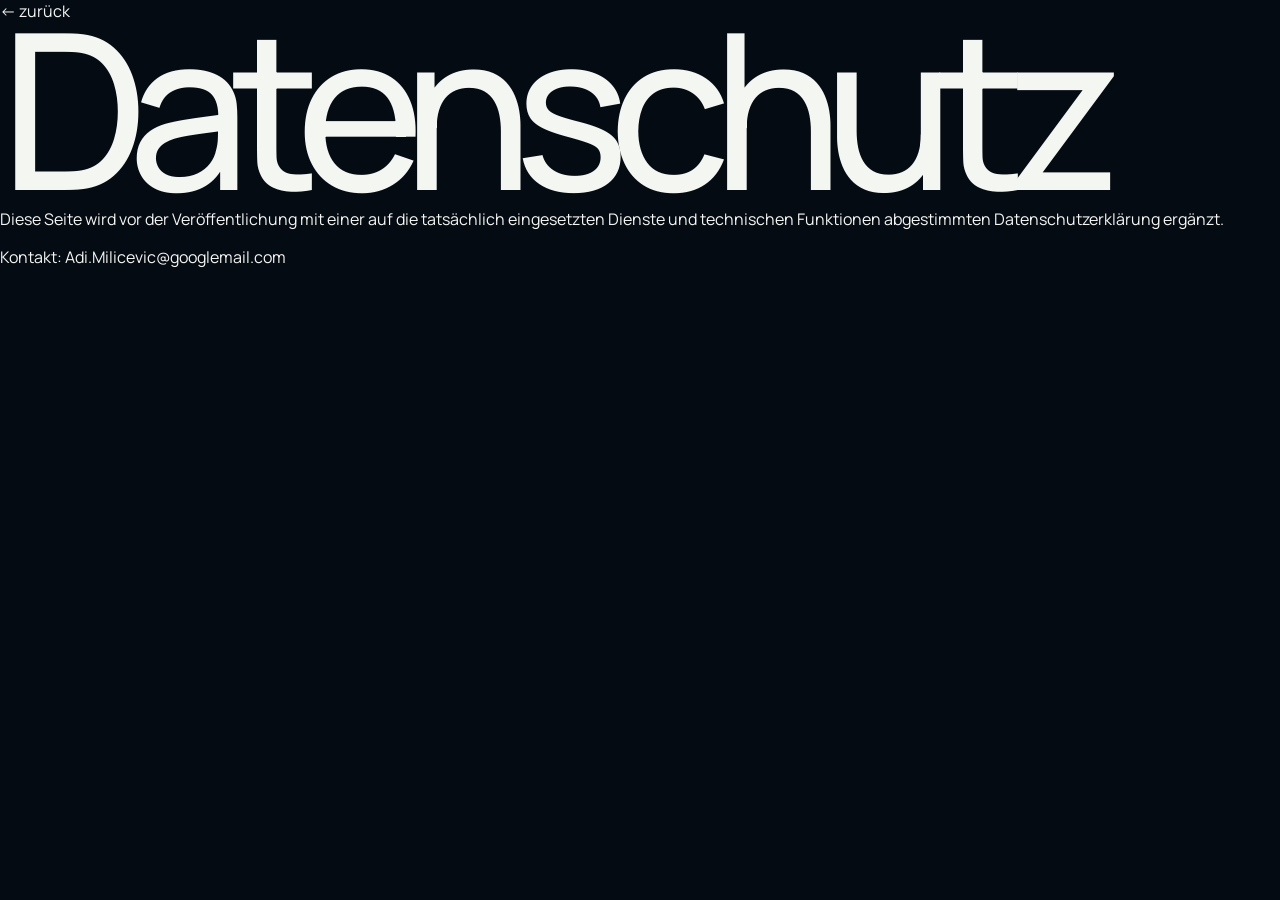
==== datenschutz.html @ 75ff26f9 "Add files via upload" ====
<!doctype html><html lang="de"><head><meta charset="utf-8"><meta name="viewport" content="width=device-width,initial-scale=1"><title>Datenschutz — ADI MILIČEVIĆ</title><link rel="stylesheet" href="style.css"></head><body class="legal-page"><main><a href="index.html">← zurück</a><h1>Datenschutz</h1><p>Diese Seite wird vor der Veröffentlichung mit einer auf die tatsächlich eingesetzten Dienste und technischen Funktionen abgestimmten Datenschutzerklärung ergänzt.</p><p>Kontakt: <a href="mailto:Adi.Milicevic@googlemail.com">Adi.Milicevic@googlemail.com</a></p></main></body></html>
---- style.css ----
@import url('https://fonts.googleapis.com/css2?family=DM+Mono:wght@400;500&family=Manrope:wght@400;500;600&display=swap');

:root{
  --ink:#f4f6f2;
  --muted:rgba(226,235,230,.55);
  --line:rgba(230,240,235,.18);
  --night:#050b13;
  --mid:#0b2432;
  --sea:#061d29;
}
*{box-sizing:border-box}
html{scroll-behavior:smooth}
body{margin:0;background:#050b13;color:var(--ink);font-family:Manrope,Arial,sans-serif;overflow-x:hidden}
a{color:inherit;text-decoration:none}
#world{position:fixed;inset:0;width:100%;height:100%;z-index:-3;background:linear-gradient(180deg,#03060d 0%,#07101d 34%,#0b2633 67%,#041923 100%)}
.grain{position:fixed;inset:0;z-index:-1;pointer-events:none;opacity:.055;background-image:url("data:image/svg+xml,%3Csvg viewBox='0 0 180 180' xmlns='http://www.w3.org/2000/svg'%3E%3Cfilter id='n'%3E%3CfeTurbulence type='fractalNoise' baseFrequency='.85' numOctaves='3' stitchTiles='stitch'/%3E%3C/filter%3E%3Crect width='100%25' height='100%25' filter='url(%23n)' opacity='.55'/%3E%3C/svg%3E")}
header{position:absolute;top:0;left:0;right:0;z-index:5;padding:25px clamp(22px,4vw,58px);display:flex;justify-content:space-between;align-items:flex-start}
.logo{font:500 12px/1.05 "DM Mono",monospace;letter-spacing:.12em}
nav{display:flex;gap:clamp(16px,3vw,40px);align-items:center}
nav a{font:9px "DM Mono",monospace;letter-spacing:.14em;color:rgba(244,246,242,.78)}
nav a:hover{color:#fff}
.ig{display:flex;gap:7px;align-items:center}
.ig svg{width:14px;height:14px;fill:none;stroke:currentColor;stroke-width:1.5}
.hero{min-height:100svh;padding:130px clamp(22px,7vw,105px) 42px;display:flex;flex-direction:column;justify-content:space-between}
.hero-copy{max-width:1200px}
.micro,.index,.depth-label,.game-meta,.game-foot,footer{font-family:"DM Mono",monospace}
.micro{font-size:9px;letter-spacing:.2em;color:var(--muted);margin:0 0 28px}
h1{font-size:clamp(4.7rem,17vw,17rem);font-weight:500;line-height:.78;letter-spacing:-.09em;margin:0}
h1 span{color:transparent;-webkit-text-stroke:1px rgba(244,246,242,.72)}
.intro{font-size:clamp(14px,1.5vw,19px);line-height:1.45;color:rgba(244,246,242,.72);margin-top:50px}
.depth-label{display:flex;justify-content:space-between;font-size:8px;letter-spacing:.16em;color:var(--muted)}
.section{min-height:90vh;padding:clamp(100px,15vw,190px) clamp(22px,7vw,105px);display:grid;grid-template-columns:minmax(40px,1fr) minmax(0,4fr);gap:35px;border-top:1px solid var(--line);position:relative}
.index{font-size:9px;color:var(--muted)}
.section-main{max-width:1200px}
h2{font-size:clamp(3.4rem,9.5vw,10rem);line-height:.82;letter-spacing:-.075em;font-weight:500;margin:0}
h2 em{font-style:normal;color:rgba(226,235,230,.43)}
.copy{max-width:550px;font-size:clamp(15px,1.5vw,20px);line-height:1.55;color:rgba(226,235,230,.66);margin:42px 0 0}
.pong-section{min-height:auto;padding-bottom:180px}
.game{margin-top:70px;max-width:1000px}
.game-meta,.game-foot{display:grid;grid-template-columns:1fr auto 1fr;align-items:center;font-size:8px;letter-spacing:.16em;color:var(--muted);margin:0 0 12px}
.game-meta strong{font:400 20px "DM Mono",monospace;color:var(--ink);letter-spacing:.05em}
.game-meta span:last-child,.game-foot span:last-child{text-align:right}
.court{aspect-ratio:16/8.6;border:1px solid rgba(244,246,242,.32);background:rgba(1,10,16,.22);position:relative;overflow:hidden;cursor:none;touch-action:none;backdrop-filter:blur(2px)}
#pong{width:100%;height:100%;display:block}
.start{position:absolute;inset:0;display:grid;place-items:center;font:8px "DM Mono",monospace;letter-spacing:.2em;color:var(--muted);pointer-events:none;transition:opacity .35s}
.game-foot{margin-top:11px}
button{border:0;background:none;color:var(--ink);font:8px "DM Mono",monospace;letter-spacing:.16em;padding:10px;cursor:pointer}
button:hover{text-decoration:underline}
.sea{min-height:100vh;background:linear-gradient(180deg,rgba(3,17,24,0) 0%,rgba(2,19,27,.3) 40%,rgba(1,16,23,.62) 100%);padding-bottom:220px}
footer{display:flex;justify-content:space-between;gap:20px;padding:25px clamp(22px,7vw,105px) 35px;border-top:1px solid var(--line);font-size:8px;letter-spacing:.13em;color:var(--muted)}
@media(max-width:700px){
 header{padding:19px 20px}.hero{padding:100px 20px 30px}nav a:not(.ig){display:none}
 h1{font-size:clamp(4.3rem,20vw,7.5rem)}.section{grid-template-columns:1fr;gap:20px;padding-left:20px;padding-right:20px}
 .index{order:-1}.pong-section{padding-bottom:120px}.court{aspect-ratio:1.35}.sea{padding-bottom:170px}
 footer{padding-left:20px;padding-right:20px;flex-direction:column}
}
@media(prefers-reduced-motion:reduce){html{scroll-behavior:auto}}


/* Final Pong glass treatment */
.pong-court {
  position: relative;
  overflow: hidden;
  background: rgba(2, 10, 18, 0.24) !important;
  border: 1px solid rgba(255,255,255,0.62) !important;
  box-shadow:
    0 0 0 1px rgba(255,255,255,0.06) inset,
    0 18px 60px rgba(0,0,0,0.18);
  backdrop-filter: blur(1.5px);
  -webkit-backdrop-filter: blur(1.5px);
}

.pong-court::before {
  content: "";
  position: absolute;
  inset: 0;
  background: linear-gradient(
    90deg,
    rgba(255,255,255,0.035),
    transparent 35%,
    transparent 65%,
    rgba(255,255,255,0.035)
  );
  pointer-events: none;
}

.pong-center-line {
  opacity: .72;
}

.paddle,
.ball {
  z-index: 2;
}

.pong-message,
.pong-meta,
.restart {
  position: relative;
  z-index: 3;
}
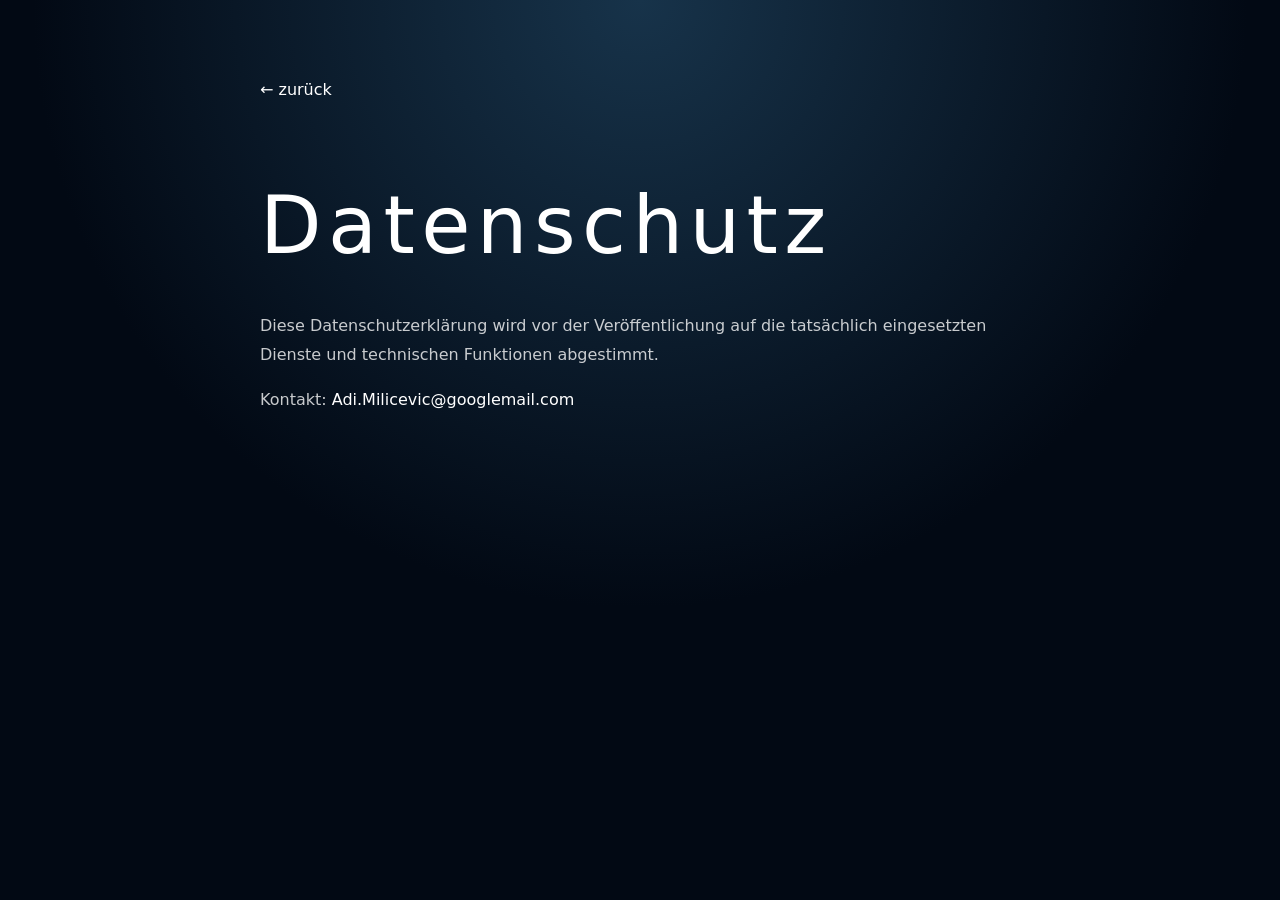
==== commit e642b529: "Add files via upload" ====
--- a/datenschutz.html
+++ b/datenschutz.html
@@ -1 +1 @@
-<!doctype html><html lang="de"><head><meta charset="utf-8"><meta name="viewport" content="width=device-width,initial-scale=1"><title>Datenschutz — ADI MILIČEVIĆ</title><link rel="stylesheet" href="style.css"></head><body class="legal-page"><main><a href="index.html">← zurück</a><h1>Datenschutz</h1><p>Diese Seite wird vor der Veröffentlichung mit einer auf die tatsächlich eingesetzten Dienste und technischen Funktionen abgestimmten Datenschutzerklärung ergänzt.</p><p>Kontakt: <a href="mailto:Adi.Milicevic@googlemail.com">Adi.Milicevic@googlemail.com</a></p></main></body></html>+<!doctype html><html lang="de"><head><meta charset="utf-8"><meta name="viewport" content="width=device-width,initial-scale=1"><title>Datenschutz — ADI MILIČEVIĆ</title><link rel="stylesheet" href="style.css"></head><body class="legal-page"><main><a href="index.html">← zurück</a><h1>Datenschutz</h1><p>Diese Datenschutzerklärung wird vor der Veröffentlichung auf die tatsächlich eingesetzten Dienste und technischen Funktionen abgestimmt.</p><p>Kontakt: <a href="mailto:Adi.Milicevic@googlemail.com">Adi.Milicevic@googlemail.com</a></p></main></body></html>
--- a/style.css
+++ b/style.css
@@ -1,101 +1,2 @@
-@import url('https://fonts.googleapis.com/css2?family=DM+Mono:wght@400;500&family=Manrope:wght@400;500;600&display=swap');
-
-:root{
-  --ink:#f4f6f2;
-  --muted:rgba(226,235,230,.55);
-  --line:rgba(230,240,235,.18);
-  --night:#050b13;
-  --mid:#0b2432;
-  --sea:#061d29;
-}
-*{box-sizing:border-box}
-html{scroll-behavior:smooth}
-body{margin:0;background:#050b13;color:var(--ink);font-family:Manrope,Arial,sans-serif;overflow-x:hidden}
-a{color:inherit;text-decoration:none}
-#world{position:fixed;inset:0;width:100%;height:100%;z-index:-3;background:linear-gradient(180deg,#03060d 0%,#07101d 34%,#0b2633 67%,#041923 100%)}
-.grain{position:fixed;inset:0;z-index:-1;pointer-events:none;opacity:.055;background-image:url("data:image/svg+xml,%3Csvg viewBox='0 0 180 180' xmlns='http://www.w3.org/2000/svg'%3E%3Cfilter id='n'%3E%3CfeTurbulence type='fractalNoise' baseFrequency='.85' numOctaves='3' stitchTiles='stitch'/%3E%3C/filter%3E%3Crect width='100%25' height='100%25' filter='url(%23n)' opacity='.55'/%3E%3C/svg%3E")}
-header{position:absolute;top:0;left:0;right:0;z-index:5;padding:25px clamp(22px,4vw,58px);display:flex;justify-content:space-between;align-items:flex-start}
-.logo{font:500 12px/1.05 "DM Mono",monospace;letter-spacing:.12em}
-nav{display:flex;gap:clamp(16px,3vw,40px);align-items:center}
-nav a{font:9px "DM Mono",monospace;letter-spacing:.14em;color:rgba(244,246,242,.78)}
-nav a:hover{color:#fff}
-.ig{display:flex;gap:7px;align-items:center}
-.ig svg{width:14px;height:14px;fill:none;stroke:currentColor;stroke-width:1.5}
-.hero{min-height:100svh;padding:130px clamp(22px,7vw,105px) 42px;display:flex;flex-direction:column;justify-content:space-between}
-.hero-copy{max-width:1200px}
-.micro,.index,.depth-label,.game-meta,.game-foot,footer{font-family:"DM Mono",monospace}
-.micro{font-size:9px;letter-spacing:.2em;color:var(--muted);margin:0 0 28px}
-h1{font-size:clamp(4.7rem,17vw,17rem);font-weight:500;line-height:.78;letter-spacing:-.09em;margin:0}
-h1 span{color:transparent;-webkit-text-stroke:1px rgba(244,246,242,.72)}
-.intro{font-size:clamp(14px,1.5vw,19px);line-height:1.45;color:rgba(244,246,242,.72);margin-top:50px}
-.depth-label{display:flex;justify-content:space-between;font-size:8px;letter-spacing:.16em;color:var(--muted)}
-.section{min-height:90vh;padding:clamp(100px,15vw,190px) clamp(22px,7vw,105px);display:grid;grid-template-columns:minmax(40px,1fr) minmax(0,4fr);gap:35px;border-top:1px solid var(--line);position:relative}
-.index{font-size:9px;color:var(--muted)}
-.section-main{max-width:1200px}
-h2{font-size:clamp(3.4rem,9.5vw,10rem);line-height:.82;letter-spacing:-.075em;font-weight:500;margin:0}
-h2 em{font-style:normal;color:rgba(226,235,230,.43)}
-.copy{max-width:550px;font-size:clamp(15px,1.5vw,20px);line-height:1.55;color:rgba(226,235,230,.66);margin:42px 0 0}
-.pong-section{min-height:auto;padding-bottom:180px}
-.game{margin-top:70px;max-width:1000px}
-.game-meta,.game-foot{display:grid;grid-template-columns:1fr auto 1fr;align-items:center;font-size:8px;letter-spacing:.16em;color:var(--muted);margin:0 0 12px}
-.game-meta strong{font:400 20px "DM Mono",monospace;color:var(--ink);letter-spacing:.05em}
-.game-meta span:last-child,.game-foot span:last-child{text-align:right}
-.court{aspect-ratio:16/8.6;border:1px solid rgba(244,246,242,.32);background:rgba(1,10,16,.22);position:relative;overflow:hidden;cursor:none;touch-action:none;backdrop-filter:blur(2px)}
-#pong{width:100%;height:100%;display:block}
-.start{position:absolute;inset:0;display:grid;place-items:center;font:8px "DM Mono",monospace;letter-spacing:.2em;color:var(--muted);pointer-events:none;transition:opacity .35s}
-.game-foot{margin-top:11px}
-button{border:0;background:none;color:var(--ink);font:8px "DM Mono",monospace;letter-spacing:.16em;padding:10px;cursor:pointer}
-button:hover{text-decoration:underline}
-.sea{min-height:100vh;background:linear-gradient(180deg,rgba(3,17,24,0) 0%,rgba(2,19,27,.3) 40%,rgba(1,16,23,.62) 100%);padding-bottom:220px}
-footer{display:flex;justify-content:space-between;gap:20px;padding:25px clamp(22px,7vw,105px) 35px;border-top:1px solid var(--line);font-size:8px;letter-spacing:.13em;color:var(--muted)}
-@media(max-width:700px){
- header{padding:19px 20px}.hero{padding:100px 20px 30px}nav a:not(.ig){display:none}
- h1{font-size:clamp(4.3rem,20vw,7.5rem)}.section{grid-template-columns:1fr;gap:20px;padding-left:20px;padding-right:20px}
- .index{order:-1}.pong-section{padding-bottom:120px}.court{aspect-ratio:1.35}.sea{padding-bottom:170px}
- footer{padding-left:20px;padding-right:20px;flex-direction:column}
-}
-@media(prefers-reduced-motion:reduce){html{scroll-behavior:auto}}
-
-
-/* Final Pong glass treatment */
-.pong-court {
-  position: relative;
-  overflow: hidden;
-  background: rgba(2, 10, 18, 0.24) !important;
-  border: 1px solid rgba(255,255,255,0.62) !important;
-  box-shadow:
-    0 0 0 1px rgba(255,255,255,0.06) inset,
-    0 18px 60px rgba(0,0,0,0.18);
-  backdrop-filter: blur(1.5px);
-  -webkit-backdrop-filter: blur(1.5px);
-}
-
-.pong-court::before {
-  content: "";
-  position: absolute;
-  inset: 0;
-  background: linear-gradient(
-    90deg,
-    rgba(255,255,255,0.035),
-    transparent 35%,
-    transparent 65%,
-    rgba(255,255,255,0.035)
-  );
-  pointer-events: none;
-}
-
-.pong-center-line {
-  opacity: .72;
-}
-
-.paddle,
-.ball {
-  z-index: 2;
-}
-
-.pong-message,
-.pong-meta,
-.restart {
-  position: relative;
-  z-index: 3;
-}
+*{box-sizing:border-box}html{scroll-behavior:smooth}body{margin:0;background:#020914;color:#fff;font-family:Inter,ui-sans-serif,system-ui,-apple-system,BlinkMacSystemFont,"Segoe UI",sans-serif;overflow-x:hidden}a{color:inherit;text-decoration:none}#sky{position:fixed;inset:0;width:100%;height:100%;z-index:-5;background:#020914}.atmosphere{position:fixed;inset:0;z-index:-4;pointer-events:none;background:radial-gradient(circle at 50% 44%,rgba(54,91,133,.15),transparent 35%),linear-gradient(180deg,rgba(1,8,18,.05),rgba(1,8,18,.28) 65%,rgba(1,10,15,.58));mix-blend-mode:screen}.top{position:fixed;top:0;left:0;right:0;height:82px;padding:28px 4.5vw;display:flex;align-items:center;justify-content:space-between;z-index:20}.name-mark{font-size:12px;letter-spacing:.34em;font-weight:500;white-space:nowrap}.socials{display:flex;align-items:center;gap:20px}.socials a{width:24px;height:24px;display:grid;place-items:center;opacity:.92;transition:opacity .25s,transform .25s}.socials a:hover{opacity:1;transform:translateY(-2px)}.socials svg{width:23px;height:23px;fill:none;stroke:currentColor;stroke-width:1.8;stroke-linecap:round;stroke-linejoin:round}.socials a:nth-child(3) svg{fill:currentColor;stroke:none}.hero{min-height:51vh;padding:155px 24px 25px;display:flex;flex-direction:column;align-items:center;justify-content:flex-start;text-align:center;position:relative}.hero h1{margin:0;font-size:clamp(42px,7vw,104px);font-weight:300;letter-spacing:.18em;line-height:1.08;text-indent:.18em;text-shadow:0 2px 28px rgba(0,0,0,.28)}.construction{margin-top:25px;font-size:clamp(11px,1.2vw,16px);letter-spacing:.42em;text-indent:.42em;color:#f1d6a2;font-weight:300}.pong-section{position:relative;z-index:5;padding:15px 5vw 0}.pong{width:min(850px,90vw);margin:auto;position:relative}.pong-score{height:52px;display:flex;justify-content:center;align-items:center;gap:28px;font-size:25px;font-weight:300;letter-spacing:.08em;text-shadow:0 0 15px rgba(255,255,255,.45)}.dash{opacity:.65}.court{height:min(355px,42vw);min-height:240px;position:relative;border:1px solid rgba(255,255,255,.72);border-radius:7px;background:rgba(1,9,19,.16);box-shadow:0 0 35px rgba(118,177,220,.08),inset 0 0 25px rgba(255,255,255,.035);backdrop-filter:blur(1px);-webkit-backdrop-filter:blur(1px);overflow:hidden}.center-line{position:absolute;top:0;bottom:0;left:50%;border-left:1px dashed rgba(255,255,255,.7)}.paddle{position:absolute;width:8px;height:68px;top:50%;transform:translateY(-50%);border-radius:5px;background:#fff;box-shadow:0 0 13px rgba(255,255,255,.95),0 0 30px rgba(170,220,255,.45)}.left{left:20px}.right{right:20px}.ball{position:absolute;width:12px;height:12px;border-radius:50%;background:#fff;box-shadow:0 0 12px #fff,0 0 28px rgba(175,225,255,.65);left:50%;top:50%;transform:translate(-50%,-50%)}.pong-hint{position:absolute;left:50%;bottom:17px;transform:translateX(-50%);font-size:9px;letter-spacing:.28em;white-space:nowrap;opacity:.52}.ocean{height:72vh;min-height:510px;position:relative;margin-top:-1px;overflow:hidden;background:linear-gradient(180deg,#101e2d 0%,#10273a 11%,#071827 29%,#03101c 65%,#01080f 100%)}.sun-glow{position:absolute;left:50%;top:0;width:62vw;height:30vh;transform:translateX(-50%);background:radial-gradient(ellipse,rgba(255,166,72,.52) 0%,rgba(255,139,54,.22) 18%,transparent 63%);filter:blur(5px)}.horizon{position:absolute;left:0;right:0;top:15%;height:1px;background:rgba(255,194,122,.35);box-shadow:0 0 55px 12px rgba(255,157,77,.16)}.wave{position:absolute;left:-10%;width:120%;border-radius:50%;border-top:1px solid rgba(190,224,241,.16);transform-origin:center}.wave-1{top:22%;height:19%;animation:wave 12s ease-in-out infinite}.wave-2{top:34%;height:24%;animation:wave 17s ease-in-out -4s infinite reverse;opacity:.72}.wave-3{top:50%;height:34%;animation:wave 23s ease-in-out -8s infinite;opacity:.48}@keyframes wave{0%,100%{transform:translateX(-1.5%) rotate(-.7deg) scaleY(.96)}50%{transform:translateX(1.5%) rotate(.7deg) scaleY(1.04)}}footer{position:relative;z-index:10;margin-top:-55px;padding:30px 20px 32px;text-align:center;font-size:10px;letter-spacing:.2em;color:rgba(255,255,255,.7)}footer a:hover{color:#fff}footer span{margin:0 13px;color:rgba(255,255,255,.35)}@media(max-width:700px){.top{padding:22px 20px}.name-mark{font-size:10px;letter-spacing:.24em}.socials{gap:12px}.socials a,.socials svg{width:20px;height:20px}.hero{padding-top:125px;min-height:43vh}.hero h1{font-size:clamp(30px,9vw,58px);letter-spacing:.13em;text-indent:.13em}.construction{font-size:9px;letter-spacing:.3em;text-indent:.3em;margin-top:20px}.pong-section{padding-top:10px}.court{height:250px;min-height:0}.paddle{height:55px;width:7px}.left{left:13px}.right{right:13px}.pong-hint{font-size:7px;letter-spacing:.19em}.ocean{height:66vh;min-height:450px}.sun-glow{width:100vw}footer{margin-top:-35px}}@media(prefers-reduced-motion:reduce){.wave{animation:none!important}}
+ .legal-page{min-height:100vh;padding:80px 7vw;background:radial-gradient(circle at 50% 0%,#17334a,#020914 55%);color:#fff}.legal-page main{max-width:760px;margin:auto}.legal-page h1{font-size:clamp(38px,7vw,80px);font-weight:300;letter-spacing:.08em;margin:80px 0 40px}.legal-page p{font-size:16px;line-height:1.8;color:rgba(255,255,255,.78)}.legal-page a{color:#fff}
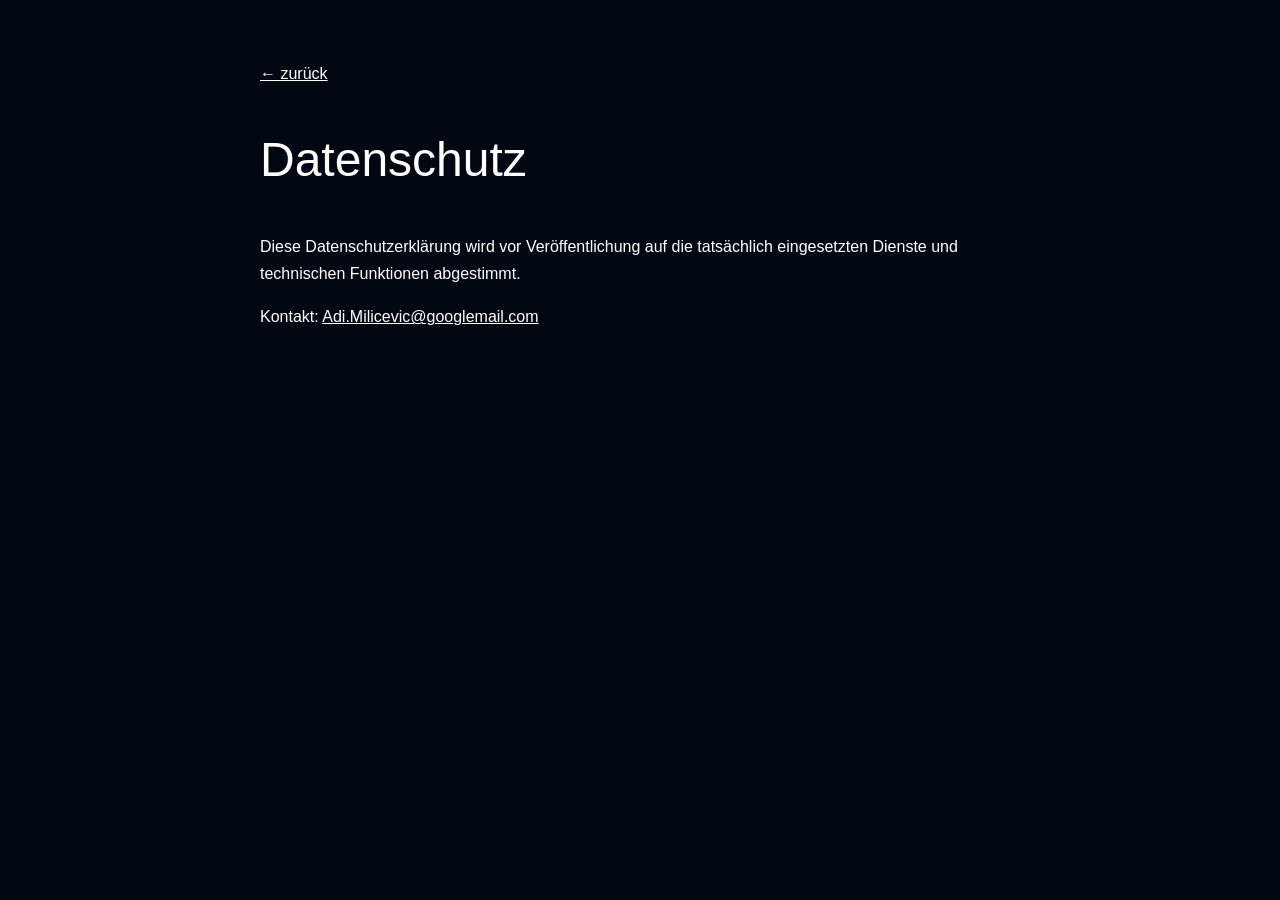
==== commit 97278854: "Add files via upload" ====
--- a/datenschutz.html
+++ b/datenschutz.html
@@ -1 +1 @@
-<!doctype html><html lang="de"><head><meta charset="utf-8"><meta name="viewport" content="width=device-width,initial-scale=1"><title>Datenschutz — ADI MILIČEVIĆ</title><link rel="stylesheet" href="style.css"></head><body class="legal-page"><main><a href="index.html">← zurück</a><h1>Datenschutz</h1><p>Diese Datenschutzerklärung wird vor der Veröffentlichung auf die tatsächlich eingesetzten Dienste und technischen Funktionen abgestimmt.</p><p>Kontakt: <a href="mailto:Adi.Milicevic@googlemail.com">Adi.Milicevic@googlemail.com</a></p></main></body></html>+<!doctype html><html lang="de"><head><meta charset="utf-8"><meta name="viewport" content="width=device-width,initial-scale=1"><title>Datenschutz — ADI MILIČEVIĆ</title><style>body{margin:0;background:#020812;color:#fff;font:16px Arial;padding:60px;line-height:1.7}main{max-width:760px;margin:auto}a{color:#fff}h1{font-size:48px;font-weight:300}</style></head><body><main><a href="index.html">← zurück</a><h1>Datenschutz</h1><p>Diese Datenschutzerklärung wird vor Veröffentlichung auf die tatsächlich eingesetzten Dienste und technischen Funktionen abgestimmt.</p><p>Kontakt: <a href="mailto:Adi.Milicevic@googlemail.com">Adi.Milicevic@googlemail.com</a></p></main></body></html>
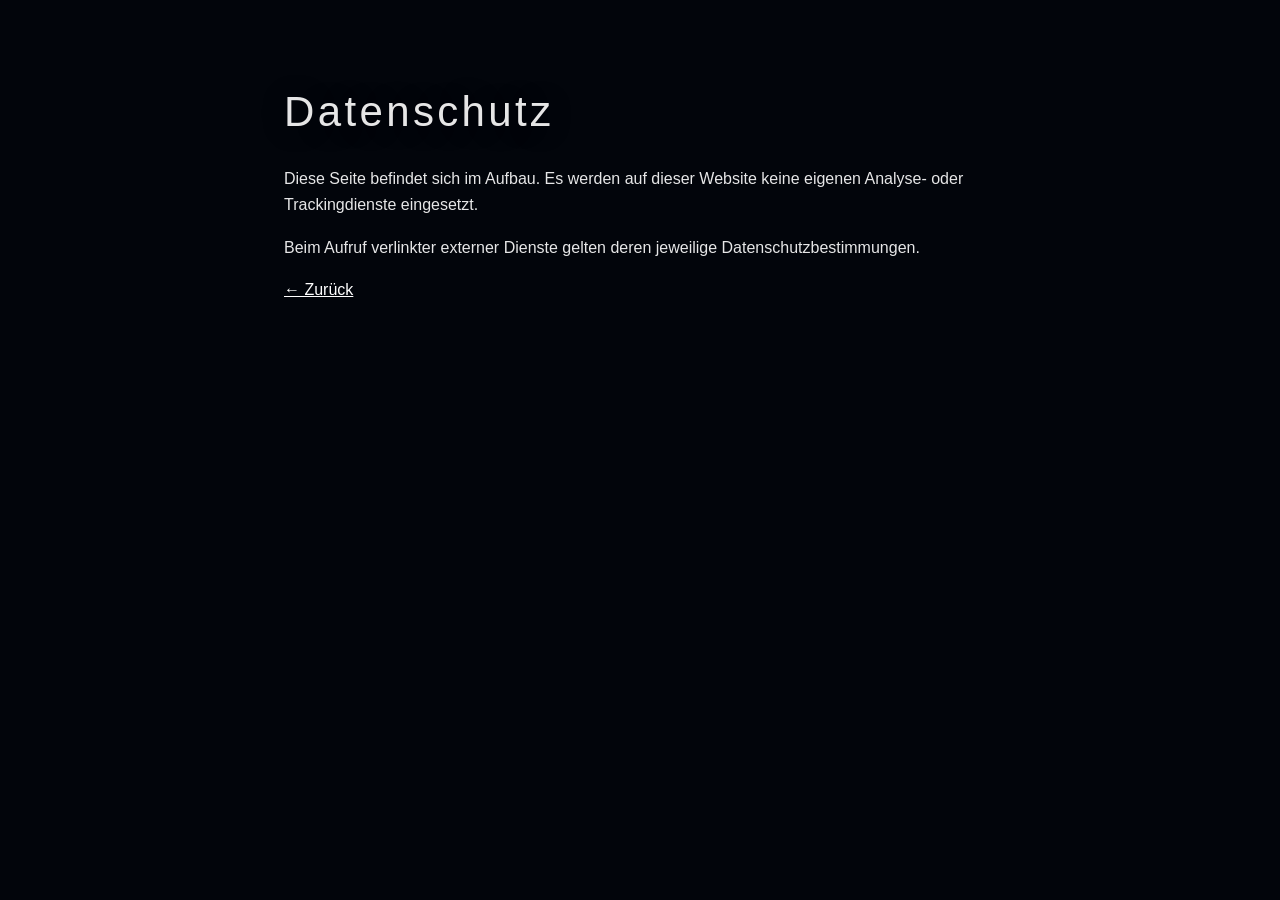
==== commit 5db7a24b: "Add files via upload" ====
--- a/datenschutz.html
+++ b/datenschutz.html
@@ -1 +1 @@
-<!doctype html><html lang="de"><head><meta charset="utf-8"><meta name="viewport" content="width=device-width,initial-scale=1"><title>Datenschutz — ADI MILIČEVIĆ</title><style>body{margin:0;background:#020812;color:#fff;font:16px Arial;padding:60px;line-height:1.7}main{max-width:760px;margin:auto}a{color:#fff}h1{font-size:48px;font-weight:300}</style></head><body><main><a href="index.html">← zurück</a><h1>Datenschutz</h1><p>Diese Datenschutzerklärung wird vor Veröffentlichung auf die tatsächlich eingesetzten Dienste und technischen Funktionen abgestimmt.</p><p>Kontakt: <a href="mailto:Adi.Milicevic@googlemail.com">Adi.Milicevic@googlemail.com</a></p></main></body></html>
+<!doctype html><html lang="de"><head><meta charset="utf-8"><meta name="viewport" content="width=device-width,initial-scale=1"><title>Datenschutz — ADI MILIČEVIĆ</title><link rel="stylesheet" href="style.css"></head><body><main class="legal"><h1>Datenschutz</h1><p>Diese Seite befindet sich im Aufbau. Es werden auf dieser Website keine eigenen Analyse- oder Trackingdienste eingesetzt.</p><p>Beim Aufruf verlinkter externer Dienste gelten deren jeweilige Datenschutzbestimmungen.</p><p><a href="index.html">← Zurück</a></p></main></body></html>
--- a/style.css
+++ b/style.css
@@ -0,0 +1,44 @@
+:root{
+  --white:rgba(255,255,255,.92);
+  --soft:rgba(255,255,255,.66);
+  --line:rgba(255,255,255,.34);
+}
+*{box-sizing:border-box}
+html,body{margin:0;width:100%;height:100%;overflow:hidden;background:#02050b;color:#fff;font-family:Arial,Helvetica,sans-serif}
+body{min-height:100svh}
+#world{position:fixed;inset:0;width:100%;height:100%;display:block;z-index:0}
+.topbar{position:fixed;top:0;left:0;right:0;height:76px;z-index:20;display:flex;justify-content:flex-end;align-items:center;padding:0 34px}
+.socials{display:flex;gap:18px;align-items:center}
+.socials a{width:25px;height:25px;display:grid;place-items:center;color:rgba(255,255,255,.82);opacity:.78;transition:opacity .25s,transform .25s}
+.socials a:hover{opacity:1;transform:translateY(-1px)}
+.socials svg{width:22px;height:22px;fill:none;stroke:currentColor;stroke-width:1.55;stroke-linecap:round;stroke-linejoin:round}
+.socials a:nth-child(2) svg,.socials a:nth-child(3) svg,.socials a:nth-child(4) svg{fill:currentColor;stroke:none}
+.hero{position:relative;z-index:10;height:100svh;min-height:620px;display:flex;flex-direction:column;align-items:center}
+.title-wrap{position:absolute;top:12.5vh;text-align:center;pointer-events:none}
+h1{margin:0;font-size:clamp(38px,6vw,82px);font-weight:300;letter-spacing:.17em;text-indent:.17em;line-height:1.05;text-shadow:0 2px 24px rgba(0,0,0,.35)}
+.title-wrap p{margin:17px 0 0;font-size:clamp(11px,1.1vw,15px);letter-spacing:.48em;text-indent:.48em;color:rgba(255,255,255,.72);font-weight:400}
+.pong-wrap{position:absolute;top:42%;left:50%;transform:translate(-50%,-50%);width:min(660px,72vw);height:min(390px,42vw);min-height:250px;min-width:300px}
+.pong{position:relative;width:100%;height:100%;border:1px solid rgba(255,255,255,.42);background:rgba(0,0,0,.035);box-shadow:0 0 40px rgba(0,0,0,.13),inset 0 0 50px rgba(255,255,255,.025);overflow:hidden;outline:none;cursor:none}
+.center-line{position:absolute;top:0;bottom:0;left:50%;border-left:1px dashed rgba(255,255,255,.23)}
+.paddle{position:absolute;width:5px;height:18%;top:41%;background:rgba(255,255,255,.88);box-shadow:0 0 12px rgba(255,255,255,.45);border-radius:2px}
+.player{left:18px}.computer{right:18px}
+.ball{position:absolute;width:8px;height:8px;left:50%;top:50%;margin:-4px;border-radius:50%;background:#fff;box-shadow:0 0 15px rgba(255,255,255,.85)}
+.score{position:absolute;top:15px;left:50%;transform:translateX(-50%);z-index:4;display:flex;gap:65px;font-size:13px;letter-spacing:.25em;color:rgba(255,255,255,.72)}
+.pong-hint{position:absolute;bottom:14px;left:50%;transform:translateX(-50%);font-size:8px;letter-spacing:.28em;color:rgba(255,255,255,.45);white-space:nowrap;transition:opacity .4s}
+footer{position:fixed;z-index:20;bottom:24px;left:50%;transform:translateX(-50%);display:flex;gap:9px;font-size:10px;letter-spacing:.2em;color:rgba(255,255,255,.57)}
+footer a{color:inherit;text-decoration:none}
+footer a:hover{color:#fff}
+@media(max-width:700px){
+  .topbar{padding:0 20px}
+  .socials{gap:12px}
+  .title-wrap{top:13vh}
+  h1{font-size:clamp(28px,8vw,48px);letter-spacing:.11em;text-indent:.11em}
+  .title-wrap p{font-size:9px;letter-spacing:.32em;text-indent:.32em}
+  .pong-wrap{top:44%;width:86vw;height:54vw;min-height:235px}
+  .paddle{width:4px}
+  .player{left:11px}.computer{right:11px}
+}
+
+.legal{position:relative;z-index:10;max-width:760px;margin:0 auto;padding:90px 24px;color:rgba(255,255,255,.9);line-height:1.65}
+.legal h1{font-size:42px;letter-spacing:.08em;text-indent:0;margin-bottom:32px}
+.legal a{color:#fff}
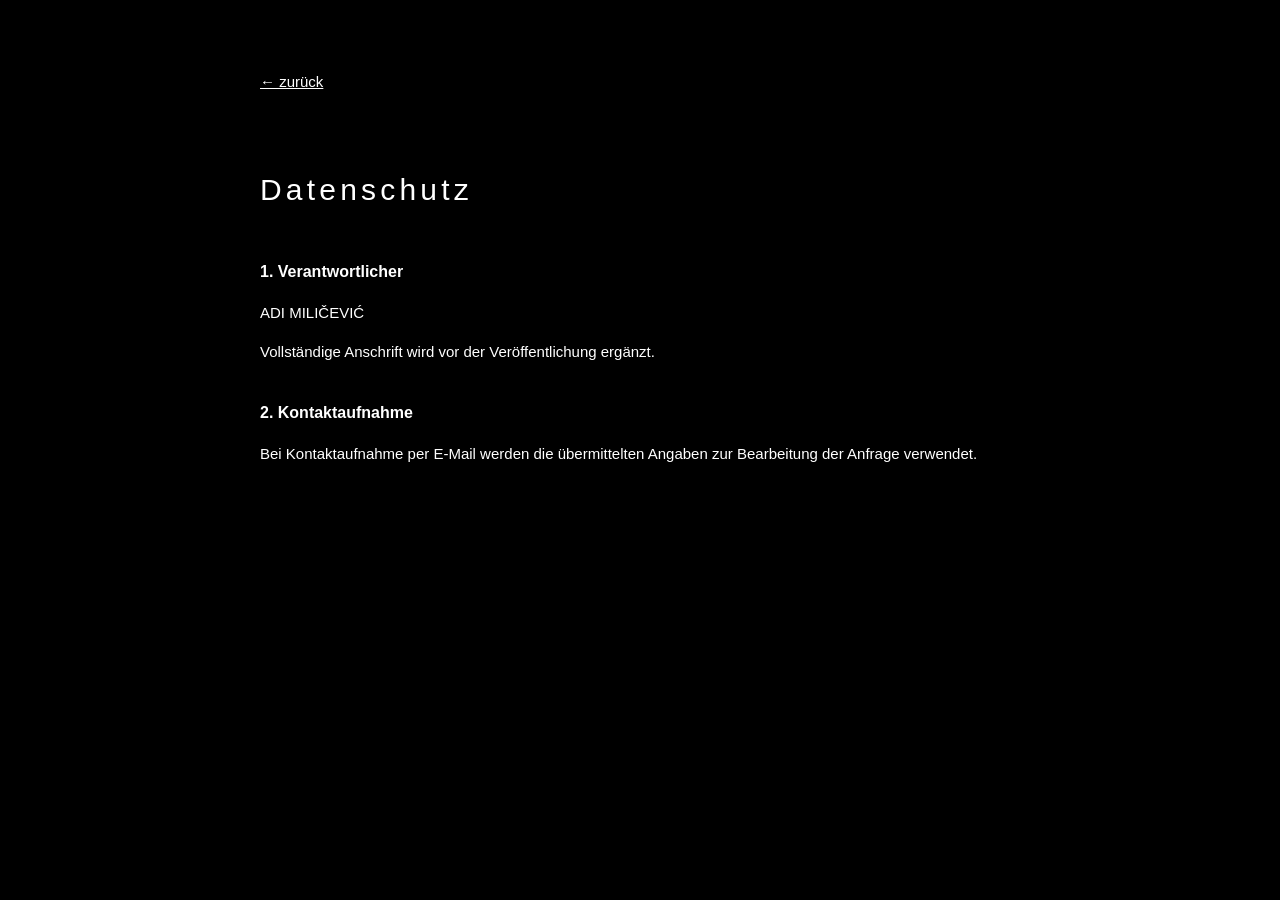
==== commit a0b6eddf: "Add files via upload" ====
--- a/datenschutz.html
+++ b/datenschutz.html
@@ -1 +1 @@
-<!doctype html><html lang="de"><head><meta charset="utf-8"><meta name="viewport" content="width=device-width,initial-scale=1"><title>Datenschutz — ADI MILIČEVIĆ</title><link rel="stylesheet" href="style.css"></head><body><main class="legal"><h1>Datenschutz</h1><p>Diese Seite befindet sich im Aufbau. Es werden auf dieser Website keine eigenen Analyse- oder Trackingdienste eingesetzt.</p><p>Beim Aufruf verlinkter externer Dienste gelten deren jeweilige Datenschutzbestimmungen.</p><p><a href="index.html">← Zurück</a></p></main></body></html>+<!doctype html><html lang="de"><head><meta charset="utf-8"><meta name="viewport" content="width=device-width,initial-scale=1"><title>Datenschutz</title><link rel="stylesheet" href="legal.css"></head><body><main><a href="index.html">← zurück</a><h1>Datenschutz</h1><h2>1. Verantwortlicher</h2><p>ADI MILIČEVIĆ</p><p>Vollständige Anschrift wird vor der Veröffentlichung ergänzt.</p><h2>2. Kontaktaufnahme</h2><p>Bei Kontaktaufnahme per E-Mail werden die übermittelten Angaben zur Bearbeitung der Anfrage verwendet.</p></main></body></html>
--- a/legal.css
+++ b/legal.css
@@ -0,0 +1 @@
+body{margin:0;background:#000;color:#fff;font:15px/1.65 Arial,Helvetica,sans-serif}main{max-width:760px;margin:auto;padding:70px 28px}a{color:inherit}h1{font-weight:300;letter-spacing:.14em;margin:70px 0 45px}h2{font-size:16px;margin-top:35px}
